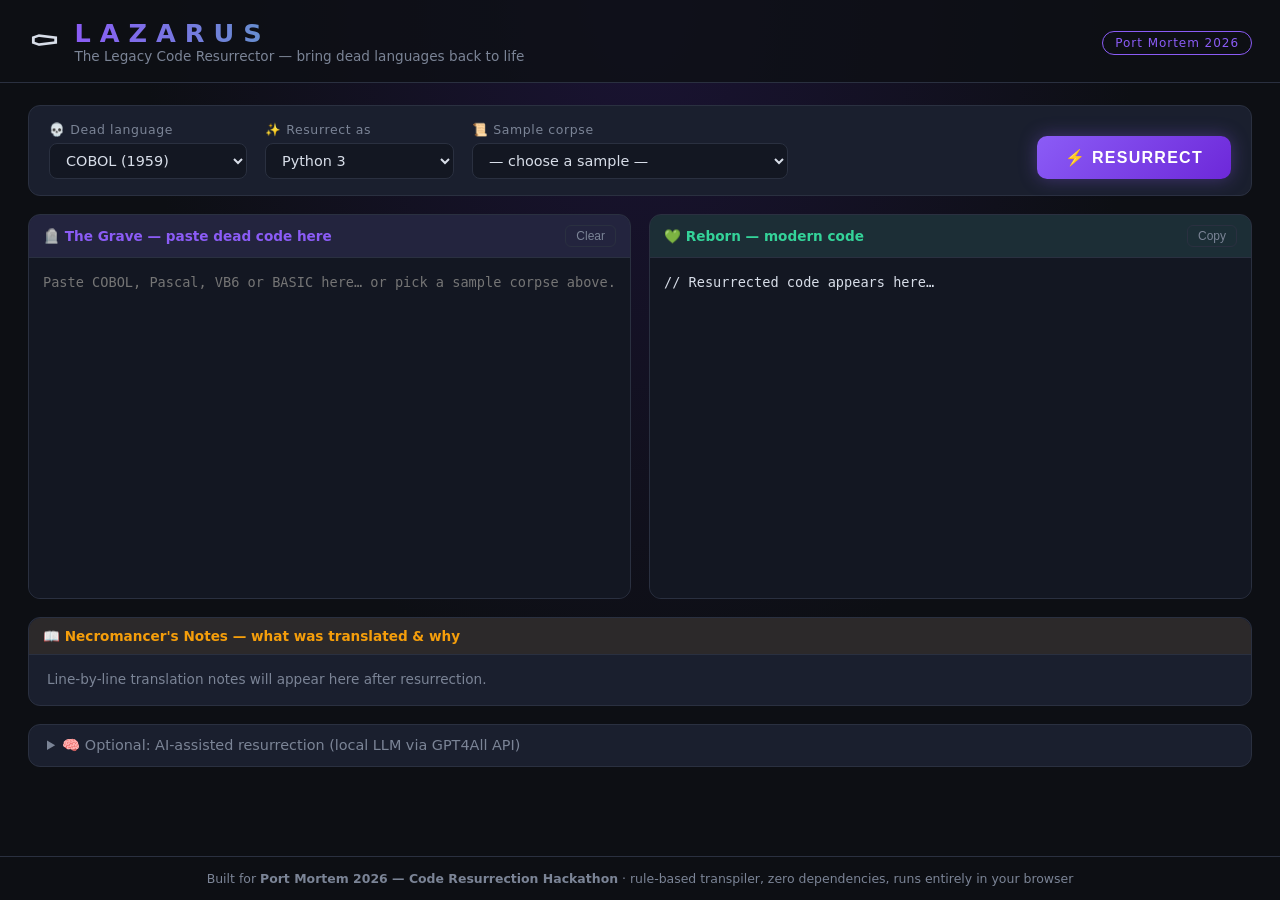
==== index.html @ 29062a98 "LAZARUS — Legacy Code Resurrector for Port Mortem 2026 Rule-based transpiler resurrecting COBOL, Pas" ====
<!DOCTYPE html>
<html lang="en">
<head>
<meta charset="UTF-8">
<meta name="viewport" content="width=device-width, initial-scale=1.0">
<title>LAZARUS — Legacy Code Resurrector</title>
<link rel="stylesheet" href="css/style.css">
</head>
<body>

<header class="site-header">
  <div class="logo">
    <span class="logo-icon">⚰️</span>
    <div>
      <h1>LAZARUS</h1>
      <p class="tagline">The Legacy Code Resurrector — bring dead languages back to life</p>
    </div>
  </div>
  <div class="header-right">
    <span class="badge">Port Mortem 2026</span>
  </div>
</header>

<main>
  <section class="controls">
    <div class="control-group">
      <label for="srcLang">💀 Dead language</label>
      <select id="srcLang">
        <option value="cobol">COBOL (1959)</option>
        <option value="pascal">Pascal (1970)</option>
        <option value="vb6">Visual Basic 6 (1998)</option>
        <option value="basic">Retro BASIC (1964)</option>
      </select>
    </div>

    <div class="control-group">
      <label for="dstLang">✨ Resurrect as</label>
      <select id="dstLang">
        <option value="python">Python 3</option>
        <option value="javascript">JavaScript (ES2024)</option>
      </select>
    </div>

    <div class="control-group">
      <label for="sampleSel">📜 Sample corpse</label>
      <select id="sampleSel">
        <option value="">— choose a sample —</option>
      </select>
    </div>

    <button id="resurrectBtn" class="resurrect-btn">⚡ RESURRECT</button>
  </section>

  <section class="panes">
    <div class="pane">
      <div class="pane-header grave">
        <span>🪦 The Grave — paste dead code here</span>
        <button class="mini-btn" id="clearBtn">Clear</button>
      </div>
      <textarea id="srcCode" spellcheck="false" placeholder="Paste COBOL, Pascal, VB6 or BASIC here… or pick a sample corpse above."></textarea>
    </div>

    <div class="pane">
      <div class="pane-header alive">
        <span>💚 Reborn — modern code</span>
        <button class="mini-btn" id="copyBtn">Copy</button>
      </div>
      <pre id="dstCode" class="output"><code>// Resurrected code appears here…</code></pre>
    </div>
  </section>

  <section class="explain-section">
    <div class="pane-header scroll">
      <span>📖 Necromancer's Notes — what was translated & why</span>
    </div>
    <div id="explanation" class="explanation">
      <p class="muted">Line-by-line translation notes will appear here after resurrection.</p>
    </div>
  </section>

  <section class="ai-section">
    <details>
      <summary>🧠 Optional: AI-assisted resurrection (local LLM via GPT4All API)</summary>
      <div class="ai-body">
        <p>If you run <a href="https://gpt4all.io" target="_blank">GPT4All</a> with its local API server enabled
        (Settings → Enable Local API Server, default port 4891), LAZARUS can ask a local model to
        refine the rule-based translation. 100% offline — no code leaves your machine.</p>
        <div class="ai-controls">
          <input type="text" id="aiUrl" value="http://localhost:4891/v1/chat/completions" />
          <button id="aiBtn" class="mini-btn ai-btn">Refine with local AI</button>
          <span id="aiStatus" class="ai-status"></span>
        </div>
      </div>
    </details>
  </section>
</main>

<footer>
  <p>Built for <strong>Port Mortem 2026 — Code Resurrection Hackathon</strong> · rule-based transpiler, zero dependencies, runs entirely in your browser</p>
</footer>

<script src="js/samples.js"></script>
<script src="js/cobol.js"></script>
<script src="js/pascal.js"></script>
<script src="js/vb6.js"></script>
<script src="js/basic.js"></script>
<script src="js/app.js"></script>
</body>
</html>
---- css/style.css ----
/* LAZARUS — Legacy Code Resurrector */
:root {
  --bg: #0d0f14;
  --bg-2: #131722;
  --panel: #1a1f2e;
  --border: #2a3040;
  --text: #d8dee9;
  --muted: #7b8496;
  --grave: #8b5cf6;
  --alive: #34d399;
  --accent: #f59e0b;
  --danger: #ef4444;
  --mono: "Cascadia Code", "Consolas", "Fira Code", monospace;
}

* { box-sizing: border-box; margin: 0; padding: 0; }

body {
  background: var(--bg);
  background-image: radial-gradient(ellipse at top, #1a1333 0%, var(--bg) 55%);
  color: var(--text);
  font-family: "Segoe UI", system-ui, sans-serif;
  min-height: 100vh;
  display: flex;
  flex-direction: column;
}

.site-header {
  display: flex;
  align-items: center;
  justify-content: space-between;
  padding: 18px 28px;
  border-bottom: 1px solid var(--border);
  background: rgba(13, 15, 20, 0.8);
}

.logo { display: flex; align-items: center; gap: 14px; }
.logo-icon { font-size: 2.4rem; }
.logo h1 {
  font-size: 1.6rem;
  letter-spacing: 0.35em;
  background: linear-gradient(90deg, var(--grave), var(--alive));
  -webkit-background-clip: text;
  background-clip: text;
  color: transparent;
}
.tagline { color: var(--muted); font-size: 0.85rem; }

.badge {
  border: 1px solid var(--grave);
  color: var(--grave);
  padding: 4px 12px;
  border-radius: 999px;
  font-size: 0.75rem;
  letter-spacing: 0.08em;
}

main { flex: 1; padding: 22px 28px; display: flex; flex-direction: column; gap: 18px; }

.controls {
  display: flex;
  align-items: flex-end;
  gap: 18px;
  flex-wrap: wrap;
  background: var(--panel);
  border: 1px solid var(--border);
  border-radius: 12px;
  padding: 16px 20px;
}

.control-group { display: flex; flex-direction: column; gap: 6px; }
.control-group label { font-size: 0.78rem; color: var(--muted); letter-spacing: 0.05em; }

select, input[type="text"] {
  background: var(--bg-2);
  color: var(--text);
  border: 1px solid var(--border);
  border-radius: 8px;
  padding: 8px 12px;
  font-size: 0.9rem;
  font-family: inherit;
  min-width: 180px;
}
select:focus, input:focus { outline: 1px solid var(--grave); }

.resurrect-btn {
  margin-left: auto;
  background: linear-gradient(135deg, var(--grave), #6d28d9);
  color: #fff;
  border: none;
  border-radius: 10px;
  padding: 12px 28px;
  font-size: 1rem;
  font-weight: 700;
  letter-spacing: 0.08em;
  cursor: pointer;
  transition: transform 0.12s, box-shadow 0.12s;
  box-shadow: 0 0 18px rgba(139, 92, 246, 0.35);
}
.resurrect-btn:hover { transform: translateY(-2px); box-shadow: 0 0 28px rgba(139, 92, 246, 0.6); }
.resurrect-btn:active { transform: translateY(0); }

.panes {
  display: grid;
  grid-template-columns: 1fr 1fr;
  gap: 18px;
  min-height: 380px;
}
@media (max-width: 900px) { .panes { grid-template-columns: 1fr; } }

.pane {
  display: flex;
  flex-direction: column;
  background: var(--panel);
  border: 1px solid var(--border);
  border-radius: 12px;
  overflow: hidden;
}

.pane-header {
  display: flex;
  justify-content: space-between;
  align-items: center;
  padding: 10px 14px;
  font-size: 0.85rem;
  font-weight: 600;
  border-bottom: 1px solid var(--border);
}
.pane-header.grave { color: var(--grave); background: rgba(139, 92, 246, 0.08); }
.pane-header.alive { color: var(--alive); background: rgba(52, 211, 153, 0.08); }
.pane-header.scroll { color: var(--accent); background: rgba(245, 158, 11, 0.08); border-bottom: 1px solid var(--border); border-radius: 12px 12px 0 0; }

textarea, .output {
  flex: 1;
  width: 100%;
  background: var(--bg-2);
  color: var(--text);
  border: none;
  padding: 14px;
  font-family: var(--mono);
  font-size: 0.85rem;
  line-height: 1.55;
  resize: none;
  min-height: 340px;
  overflow: auto;
  white-space: pre;
}
textarea:focus { outline: none; }

.output code { font-family: inherit; }

.mini-btn {
  background: transparent;
  color: var(--muted);
  border: 1px solid var(--border);
  border-radius: 6px;
  padding: 3px 10px;
  font-size: 0.75rem;
  cursor: pointer;
}
.mini-btn:hover { color: var(--text); border-color: var(--muted); }

.explain-section {
  background: var(--panel);
  border: 1px solid var(--border);
  border-radius: 12px;
  overflow: hidden;
}
.explanation {
  padding: 14px 18px;
  font-size: 0.85rem;
  line-height: 1.6;
  max-height: 260px;
  overflow: auto;
}
.explanation ul { padding-left: 20px; }
.explanation li { margin: 4px 0; }
.explanation code {
  background: var(--bg-2);
  padding: 1px 6px;
  border-radius: 4px;
  font-family: var(--mono);
  font-size: 0.8rem;
  color: var(--accent);
}
.muted { color: var(--muted); }

.ai-section details {
  background: var(--panel);
  border: 1px solid var(--border);
  border-radius: 12px;
  padding: 12px 18px;
}
.ai-section summary { cursor: pointer; font-size: 0.9rem; color: var(--muted); }
.ai-body { padding: 12px 0 4px; font-size: 0.85rem; color: var(--muted); }
.ai-body a { color: var(--alive); }
.ai-controls { display: flex; gap: 10px; margin-top: 10px; align-items: center; flex-wrap: wrap; }
.ai-controls input { flex: 1; min-width: 280px; }
.ai-btn { color: var(--alive); border-color: var(--alive); padding: 8px 14px; }
.ai-status { font-size: 0.8rem; }
.ai-status.ok { color: var(--alive); }
.ai-status.err { color: var(--danger); }

footer {
  text-align: center;
  padding: 14px;
  color: var(--muted);
  font-size: 0.78rem;
  border-top: 1px solid var(--border);
}

/* resurrection flash animation */
@keyframes rise {
  0% { opacity: 0; transform: translateY(8px); filter: brightness(2); }
  100% { opacity: 1; transform: translateY(0); filter: brightness(1); }
}
.output.risen { animation: rise 0.45s ease-out; }
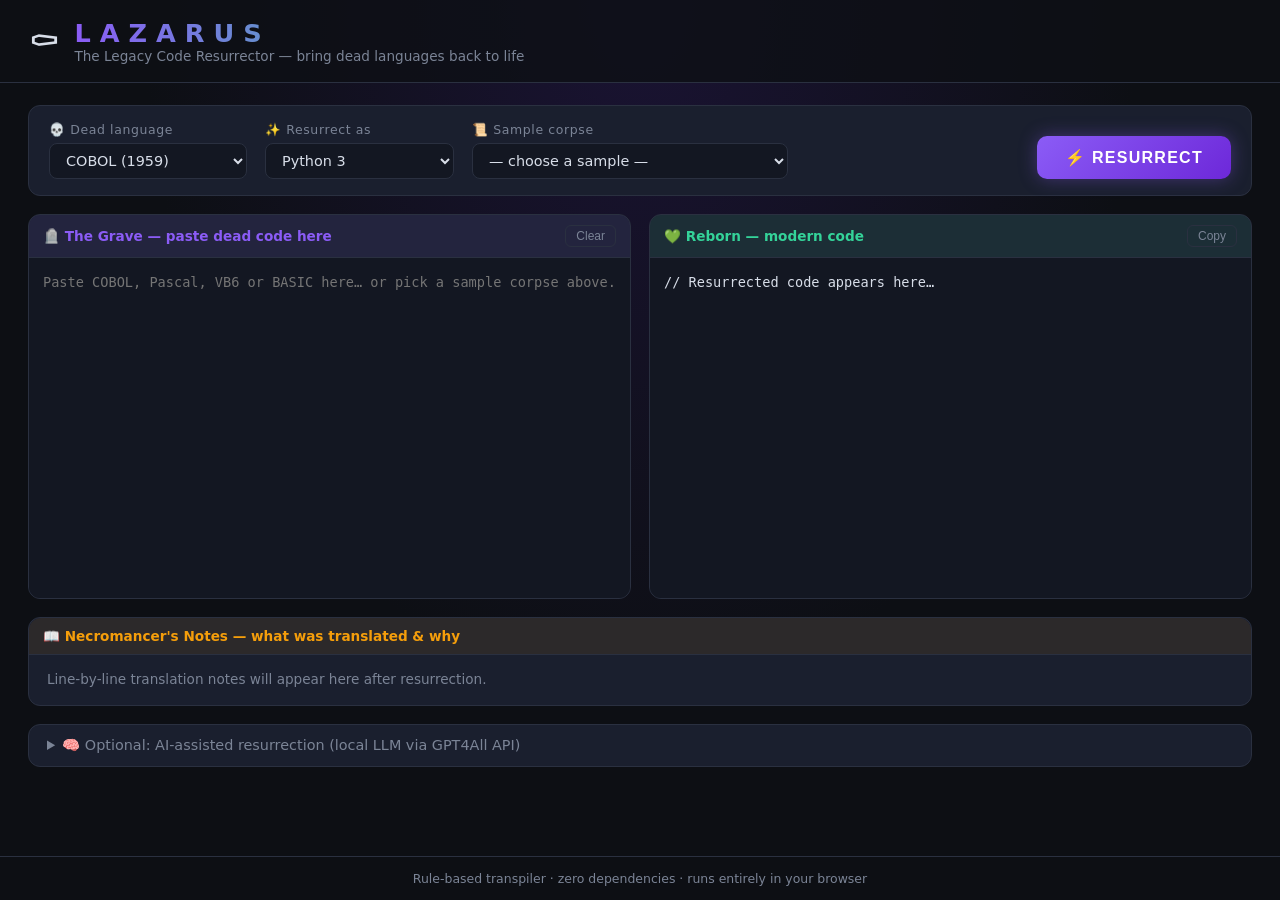
==== commit ec6de643: "Remove Port Mortem 2026 hackathon references" ====
--- a/index.html
+++ b/index.html
@@ -17,7 +17,6 @@
     </div>
   </div>
   <div class="header-right">
-    <span class="badge">Port Mortem 2026</span>
   </div>
 </header>
 
@@ -96,7 +95,7 @@
 </main>
 
 <footer>
-  <p>Built for <strong>Port Mortem 2026 — Code Resurrection Hackathon</strong> · rule-based transpiler, zero dependencies, runs entirely in your browser</p>
+  <p>Rule-based transpiler · zero dependencies · runs entirely in your browser</p>
 </footer>
 
 <script src="js/samples.js"></script>
